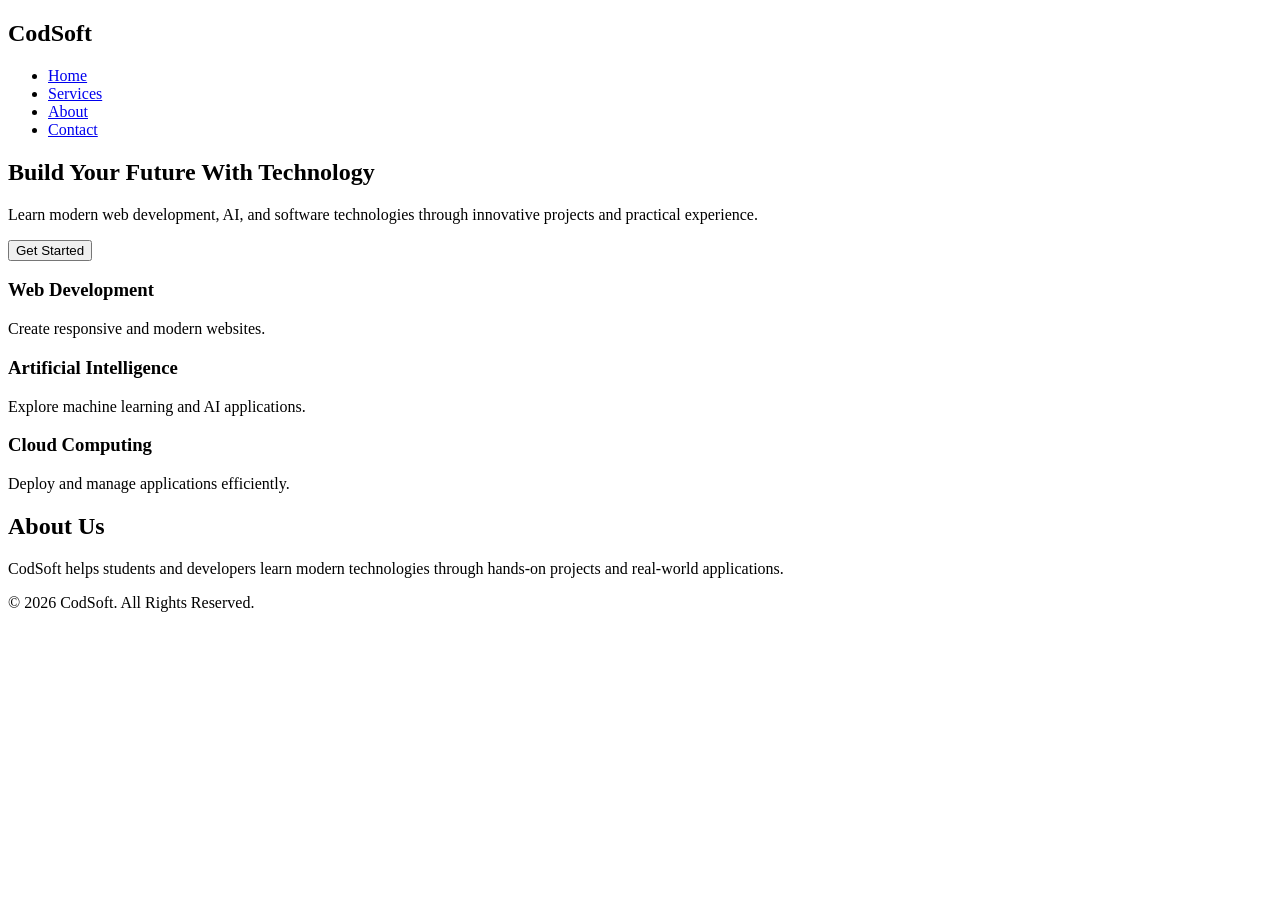
==== Landingpage/index.html @ 547ab9d7 "Create index.html" ====
<!DOCTYPE html>
<html lang="en">
<head>
<meta charset="UTF-8">
<meta name="viewport" content="width=device-width, initial-scale=1.0">
<title>TechNova Landing Page</title>
<link rel="stylesheet" href="style.css">
</head>

<body>

<header>
    <nav>
        <h1>CodSoft</h1>

        <ul>
            <li><a href="#">Home</a></li>
            <li><a href="#">Services</a></li>
            <li><a href="#">About</a></li>
            <li><a href="#">Contact</a></li>
        </ul>
    </nav>
</header>

<section class="hero">
    <h2>Build Your Future With Technology</h2>

    <p>
        Learn modern web development, AI, and software technologies
        through innovative projects and practical experience.
    </p>

    <button>Get Started</button>
</section>

<section class="features">

    <div class="card">
        <h3>Web Development</h3>
        <p>Create responsive and modern websites.</p>
    </div>

    <div class="card">
        <h3>Artificial Intelligence</h3>
        <p>Explore machine learning and AI applications.</p>
    </div>

    <div class="card">
        <h3>Cloud Computing</h3>
        <p>Deploy and manage applications efficiently.</p>
    </div>

</section>

<section class="about">
    <h2>About Us</h2>

    <p>
        CodSoft helps students and developers learn modern technologies
        through hands-on projects and real-world applications.
    </p>
</section>

<footer>
    <p>© 2026 CodSoft. All Rights Reserved.</p>
</footer>

</body>
</html>
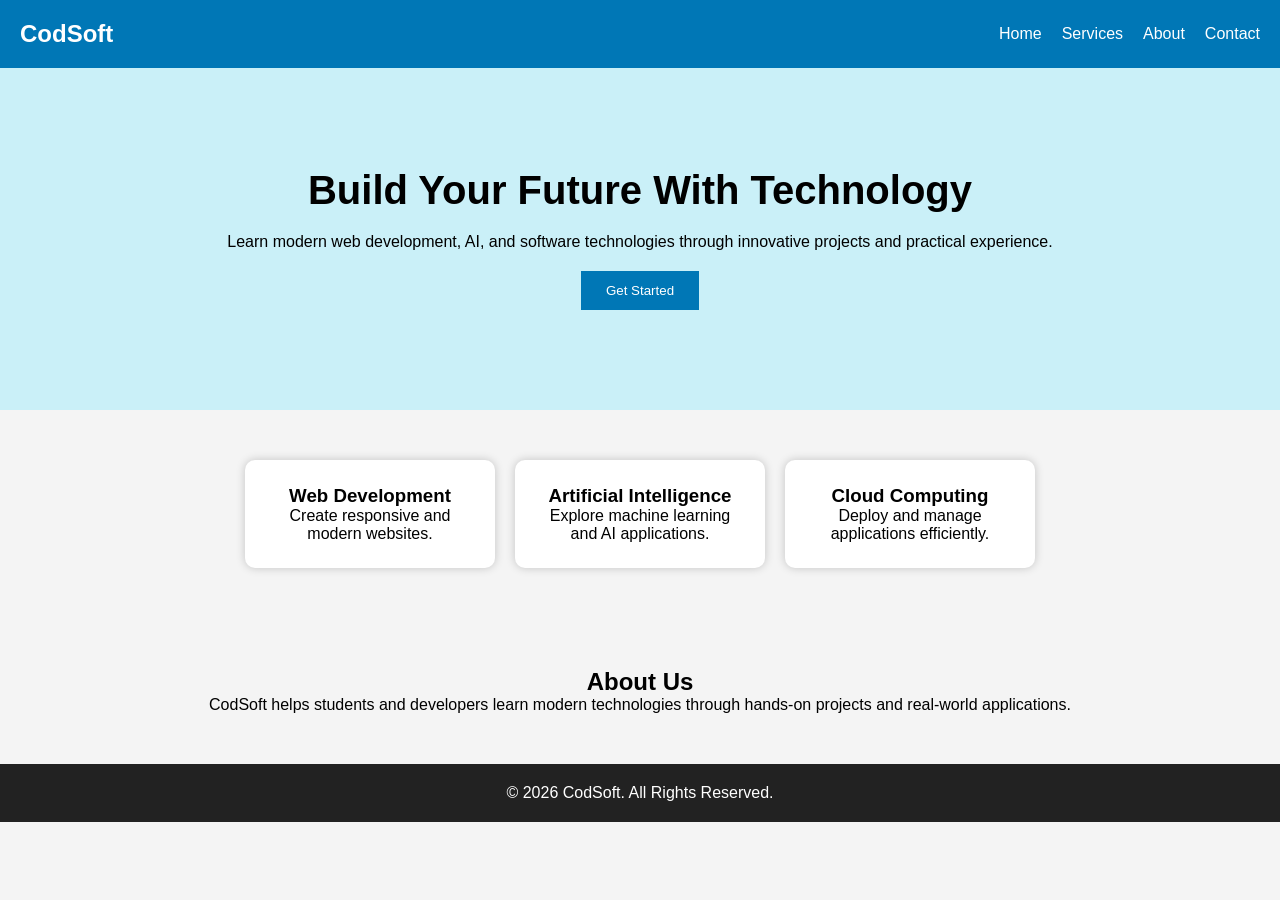
==== commit fda0c676: "Update index.html" ====
--- a/Landingpage/index.html
+++ b/Landingpage/index.html
@@ -3,7 +3,7 @@
 <head>
 <meta charset="UTF-8">
 <meta name="viewport" content="width=device-width, initial-scale=1.0">
-<title>TechNova Landing Page</title>
+<title>CodSoft Landing Page</title>
 <link rel="stylesheet" href="style.css">
 </head>
 
--- a/Landingpage/style.css
+++ b/Landingpage/style.css
@@ -0,0 +1,87 @@
+*{
+    margin:0;
+    padding:0;
+    box-sizing:border-box;
+    font-family:Arial, sans-serif;
+}
+
+body{
+    background:#f4f4f4;
+}
+
+header{
+    background:#0077b6;
+    color:white;
+    padding:20px;
+}
+
+nav{
+    display:flex;
+    justify-content:space-between;
+    align-items:center;
+}
+
+nav ul{
+    display:flex;
+    list-style:none;
+}
+
+nav ul li{
+    margin-left:20px;
+}
+
+nav ul li a{
+    color:white;
+    text-decoration:none;
+}
+
+.hero{
+    text-align:center;
+    padding:100px 20px;
+    background:#caf0f8;
+}
+
+.hero h2{
+    font-size:40px;
+    margin-bottom:20px;
+}
+
+.hero p{
+    margin-bottom:20px;
+}
+
+.hero button{
+    padding:12px 25px;
+    border:none;
+    background:#0077b6;
+    color:white;
+    cursor:pointer;
+}
+
+.features{
+    display:flex;
+    justify-content:center;
+    gap:20px;
+    padding:50px;
+}
+
+.card{
+    background:white;
+    padding:25px;
+    width:250px;
+    text-align:center;
+    box-shadow:0 0 10px rgba(0,0,0,0.2);
+    border-radius:10px;
+}
+
+.about{
+    text-align:center;
+    padding:50px;
+}
+
+footer{
+    background:#222;
+    color:white;
+    text-align:center;
+    padding:20px;
+}
